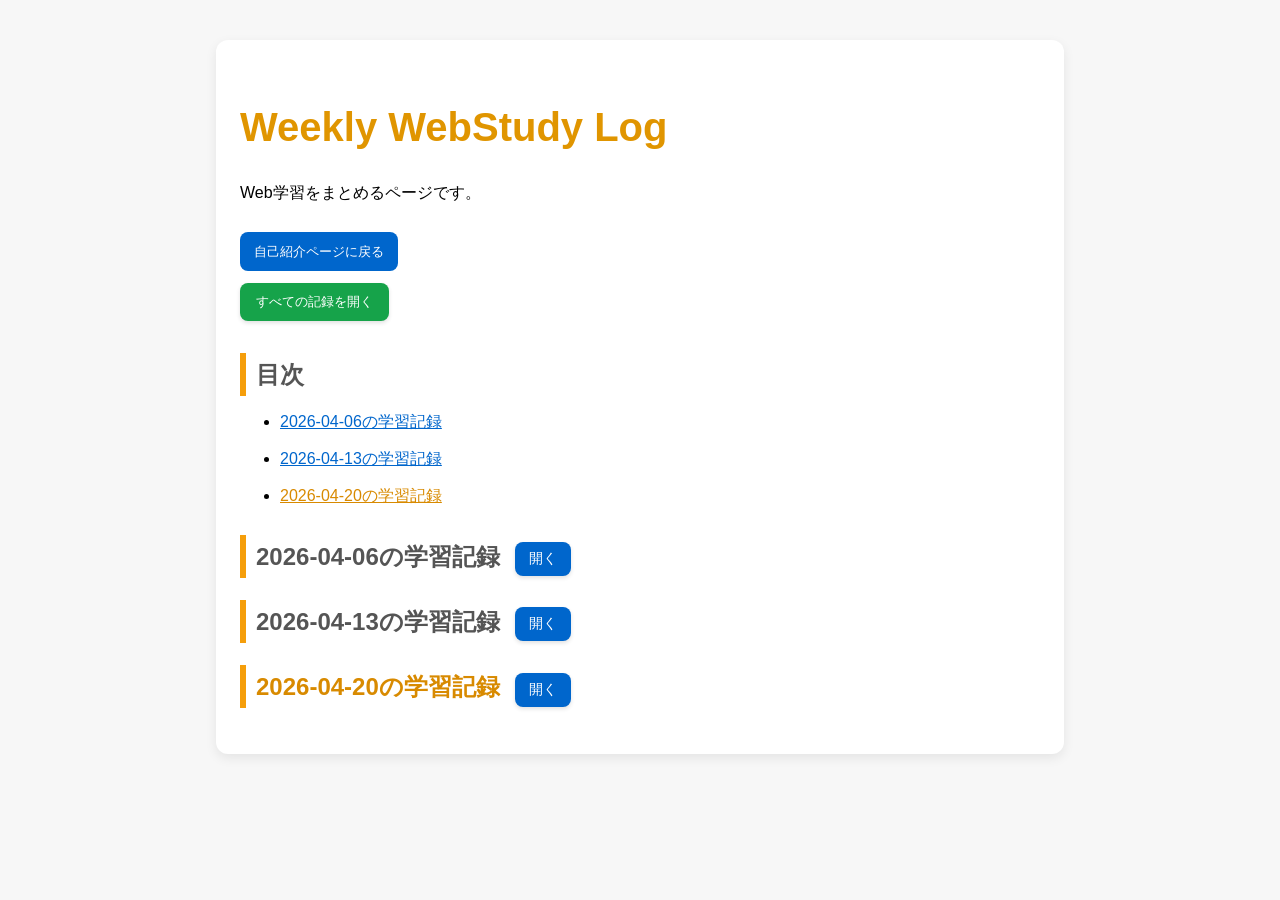
==== learning-log.html @ d1e1ed58 "学習記録のHTML生成処理を整理" ====
<!DOCTYPE html>
<html lang="ja">
  <head>
    <meta charset="UTF-8" />
    <meta name="viewport" content="width=device-width,initial-scale=1.0" />
    <title>Weekly WebStudy Log</title>
    <link rel="stylesheet" href="style.css" />
  </head>
    <body class="learning-log-page">
      <main class="card">
        <header>
          <h1>Weekly WebStudy Log</h1>
          <p>Web学習をまとめるページです。</p>
          <a class="buttonlink log-link" href="index.html">自己紹介ページに戻る</a>

          <div class="log-controls">
            <button class="action-button action-button-green" id="toggle-all-button">すべての記録を開く</button>
          </div>

          <section class="log-index">
            <h2 class="section-title">目次</h2>
            <div>
              <ul>
                <li><a class="log-index-link" id="index-link-2026-04-06" href="#logSection20260406">2026-04-06の学習記録</a></li>
                <li><a class="log-index-link" id="index-link-2026-04-13" href="#logSection20260413">2026-04-13の学習記録</a></li>
                <li><a class="log-index-link" id="index-link-2026-04-20" href="#logSection20260420">2026-04-20の学習記録</a></li>
              </ul>
            </div>
          </section>
        </header>
      </main>
      <script src="learning-log.js"></script>
    </body>
</html>
---- style.css ----
/*ページ全体の設定*/
  body {
    font-family: sans-serif;
    line-height: 1.8;
    margin: 0;
    padding: 40px 20px;
    background-color: #f7f7f7;    
    font-size: 16px;
  }
  
  /*メインタイトル*/
  h1 {
    color: #e09500;
    margin-bottom: 16px;
    font-size: 40px;
  }

  /*セクション見出し*/
  h2 {
    color: #444444;
    margin-top: 32px;
    margin-bottom: 10px;
    font-size: 24px;
    border-left: 6px solid #f59e0b;
    padding-left: 10px;
  }
  
  h3{
    color: #1f3c88;
    margin-top: 24px;
    margin-bottom: 10px;
    font-size: 20px;
  }

  /*段落*/
  p{
    margin-bottom: 12px;    
  }

  ul{
    margin: 0;
  }

  a {
    color: #0066cc;
  }

  header{
    margin-bottom: 24px;
  }

  footer{
    margin-top: 32px;
    font-size: 14px;
    color: #666;
    text-align: center;
  }

  /*全体を囲むカード*/
  .card{
    background-color: white;
    padding: 24px;
    border-radius: 12px;
    box-shadow: 0 4px 12px rgba(0,0,0,0.08);
    max-width: 800px;
    margin: 0 auto;
  }

  /*プロフィール画像*/
  .profile-image{
    width: 180px;
    border-radius: 12px;
    margin: 0 auto 24px;
    display: block;
  }

  /*画像を縮小*/
 .small-image{
    width: 120px;
  }

  /*画像を非表示*/
  .hidden{
    display: none;
  }
  
  /*画像の枠線*/
  .image-framed{
    border: 4px solid #60a5fa;
    box-shadow: 0 4px 12px rgba(96,165,250,0.3);
  }
  
  /*紹介文エリア*/
  .intro-area{    
    margin-top: 16px;
    padding-top: 8px;
  }
    /*紹介文*/
  #message{
    margin-bottom: 12px;
  }

  /*紹介文の文字色変更*/
  .message-changed{
    color: #1f3c88;
  }

  /*紹介文の強調*/
  .highlight-mode{
    color: #0b57d0;
    background-color: #e8f0fe;
    border: 2px solid #a8c7fa;
    padding:  8px 12px;
    border-radius: 8px;
  }

  /*文字のハイライト*/
  .highlight{
    color: #333333;
  }

  /*一部分だけのマーカー*/
  .marker{
    background-color: #fff3b0;
    color: #1f3c88;
    padding: 0 4px;
    border-radius: 4px;
  }

  /*紹介文切替ボタン*/
  .message-button{
    margin-top: 0;
  }

  /*セクション*/
  section{
    margin-top: 24px;
  }

  /*セクションタイトル*/
  .section-title{
    color: #555;
    margin-bottom: 12px;
  }

  /*セクションボックス*/
  .section-box{
    background-color: #f2f6ff;
    padding: 16px;
    border-radius: 10px;
    margin-bottom: 10px;
  }

  .section-box ul{
    margin: 0;
    padding-left: 20px;
  }

  .section-box li{
    margin-bottom: 6px;
  }

  .section-box li:last-child{
    margin-bottom: 0;
  }
  .section-box p{
    margin: 0;
  }

  /*ボックスの強調*/
  .box-emphasis{
    border: 2px solid #93c5fd;
    box-shadow: 0 4px 12px rgba(59, 130, 246, 0.2);
  }

  /*ボタンをまとめるグループ*/
  .button-group{
    display: flex;
    flex-wrap: wrap;
    justify-content: flex-start;
    align-items: center;
    row-gap: 16px;
    column-gap: 12px;
    margin: 20px 0 24px;
  }

  /*ボタンの基本デザイン*/
  .action-button{
    background-color: #0066cc;
    color: white;
    border: none;
    padding: 10px 16px;
    border-radius: 8px;
    cursor: pointer;
    margin: 0;
    transition: all 0.2s ease;
    box-shadow: 0 2px 4px rgba(0,0,0,0.12);
  }

  /*アクションボタンのマウスホバー*/
  .action-button:hover{
    background-color: #005bb0;
    transform: translateY(-2px);
    box-shadow: 0 6px 14px rgba(0, 0, 0, 0.2);
  }
  
  /*ボタンがクリックされた時*/
  .action-button:active{
    transform: translateY(1px);
  }

  /*緑のボタン*/
  .action-button-green{
    background-color: #16a34a;
  }
  
  .action-button-green:hover{
    background-color: #15803d;
  }
  
  /*紫のボタン*/
  .action-button-purple{
    background-color: #7c3aed;
  }

  .action-button-purple:hover{
    background-color: #6d28d9;
  }

  .active-button{
    background-color: #0b57d0;
    box-shadow: 0 0 0 3px #cfe2ff;
  }

    /*ボタン風リンク*/
  .buttonlink{
    display: inline-block;
    background-color: #0066cc;
    color: white;
    text-decoration: none;
    padding: 10px 16px;
    border-radius: 12px;
    margin-bottom: 20px;
  }
  
  /*リンクボタンのマウスホバー*/
  .buttonlink:hover{
    background-color: #004c99;
  }

  /*学習ログリンク*/
  .log-link{
    display: inline-block;
    margin-top: 12px;
    margin-bottom: 0;
    padding: 8px 14px;
    border-radius: 8px;
    font-size: 13px;  
  }

  /*学習ログリンクのマウスホバー*/
  .log-link:hover{
    background-color: #004c99;
    transform: translateY(-2px);
    box-shadow: 0 6px 14px rgba(0, 0, 0, 0.2);
  }

  /*ダークモード*/
  .dark-mode{
        background-color: #334155;
        color: #f8fafc;
    }

  .dark-mode h1,
  .dark-mode h2,
  .dark-mode p,
  .dark-mode li{
    color: #f8fafc;
  } 

  .dark-mode #intro-text,
  .dark-mode #message{
      color: #f5f7ff;
  }

  .dark-mode #message.message-changed{
    color: #f5f7ff;
  }  

  .dark-mode .highlight-mode{
    color: #f8fafc;
    background-color: #1e3a5f;
    border: 2px solid #60affa;
  }

  .dark-mode .section-box{
    background-color: #334155;
  }

  .dark-mode .buttonlink{
    background-color: #3b82f6;
  }

  .dark-mode footer p{
    color: #f8fafc;
  }

  /*学習ログのヘッダー*/
  .log-header{
    display: flex;
    align-items: center;
    gap: 15px;
    margin-bottom: 8px;
  }

    /*学習ログのセクション*/
  .log-entry{
    margin-top: 16px;
    margin-bottom: 16px;
  }

  .log-entry .section-title{
    margin-top: 0px;
    margin-bottom: 6px;
  }

  /*学習ログの目次設定*/
  .log-index a{
    font-size: 16px;
  }

  .log-index li{
    margin-bottom: 8px;
  }

  /*学習記録の開閉*/
  .log-controls{
    display: flex;
    gap: 12px;
    margin-top: 12px;
    flex-wrap: wrap;
  }

  .log-toggle-button{
    padding: 8px 14px;
    font-size: 14px;
  }

  /*最新記録のタイトル強調*/
  .latest-log .section-title{
    color: #d88a00;
   }

   /*最新記録の強調*/
  .latest-log .section-box{
    border: 2px solid #93c5fd;
  }

  /*最新目次を強調*/
  .latest-log-link{
    color: #d88a00;
  }

    /*スマホ表示の設定*/
  @media (max-width: 600px){
    body {
      padding: 20px 12px;
    }

    .card {
      padding: 20px 16px;
    }

    h1 {
      font-size: 32px;
      margin-top: 0;
      margin-bottom: 12px;
    }
    
    .profile-image{
      width: 160px;
      margin: 0 auto 20px;
    }

    .profile-image.small-image{
      width: 120px;
    }

    /*スマホではボタンを1列表示にする*/
    .button-group{
      flex-direction: column;
      align-items: stretch;
    }

    .button-group .action-button{
      width: 85%;
      margin-left: auto;
      margin-right: auto;      
    }
    
    /*紹介文のサイズ*/
    #intro-text,
    #message{
      font-size: 14px;
      line-height: 1.6;      
    }

    /**紹介文の下の余白*/
    #message{
     margin-bottom: 10px;
    }

    .message-button{
      padding: 8px 14px;
      font-size: 15px;
    }

    .intro-area{
      margin-top: 12px;
      padding-top: 4px;
    }

    /*最初のセクションを少し下げる*/
    section:first-of-type{
      margin-top: 32px;
    }

    /*学習ログの設定*/
    .learning-log-page h1{
      font-size: 28px;      
    }

    .learning-log-page .section-title{
      font-size: 18px;
    }

    .learning-log-page .log-toggle-button{
      padding: 6px 12px;
      font-size: 13px;
    }
  }
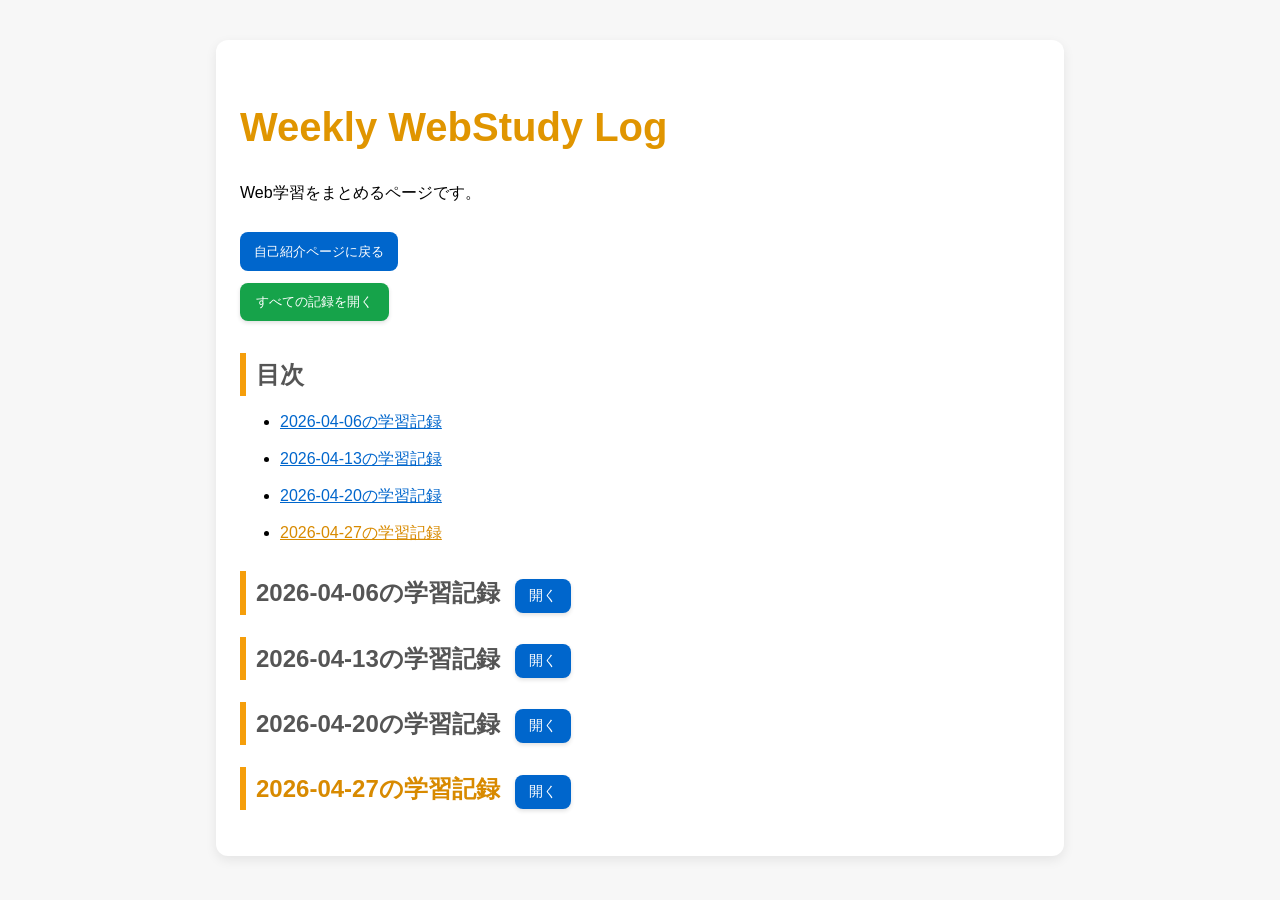
==== commit 6fbde062: "4週目の学習記録を追加・setupIndexLinkの修正" ====
--- a/learning-log.html
+++ b/learning-log.html
@@ -24,6 +24,7 @@
                 <li><a class="log-index-link" id="index-link-2026-04-06" href="#logSection20260406">2026-04-06の学習記録</a></li>
                 <li><a class="log-index-link" id="index-link-2026-04-13" href="#logSection20260413">2026-04-13の学習記録</a></li>
                 <li><a class="log-index-link" id="index-link-2026-04-20" href="#logSection20260420">2026-04-20の学習記録</a></li>
+                <li><a class="log-index-link" id="index-link-2026-04-27" href="#logSection20260427">2026-04-27の学習記録</a></li>
               </ul>
             </div>
           </section>
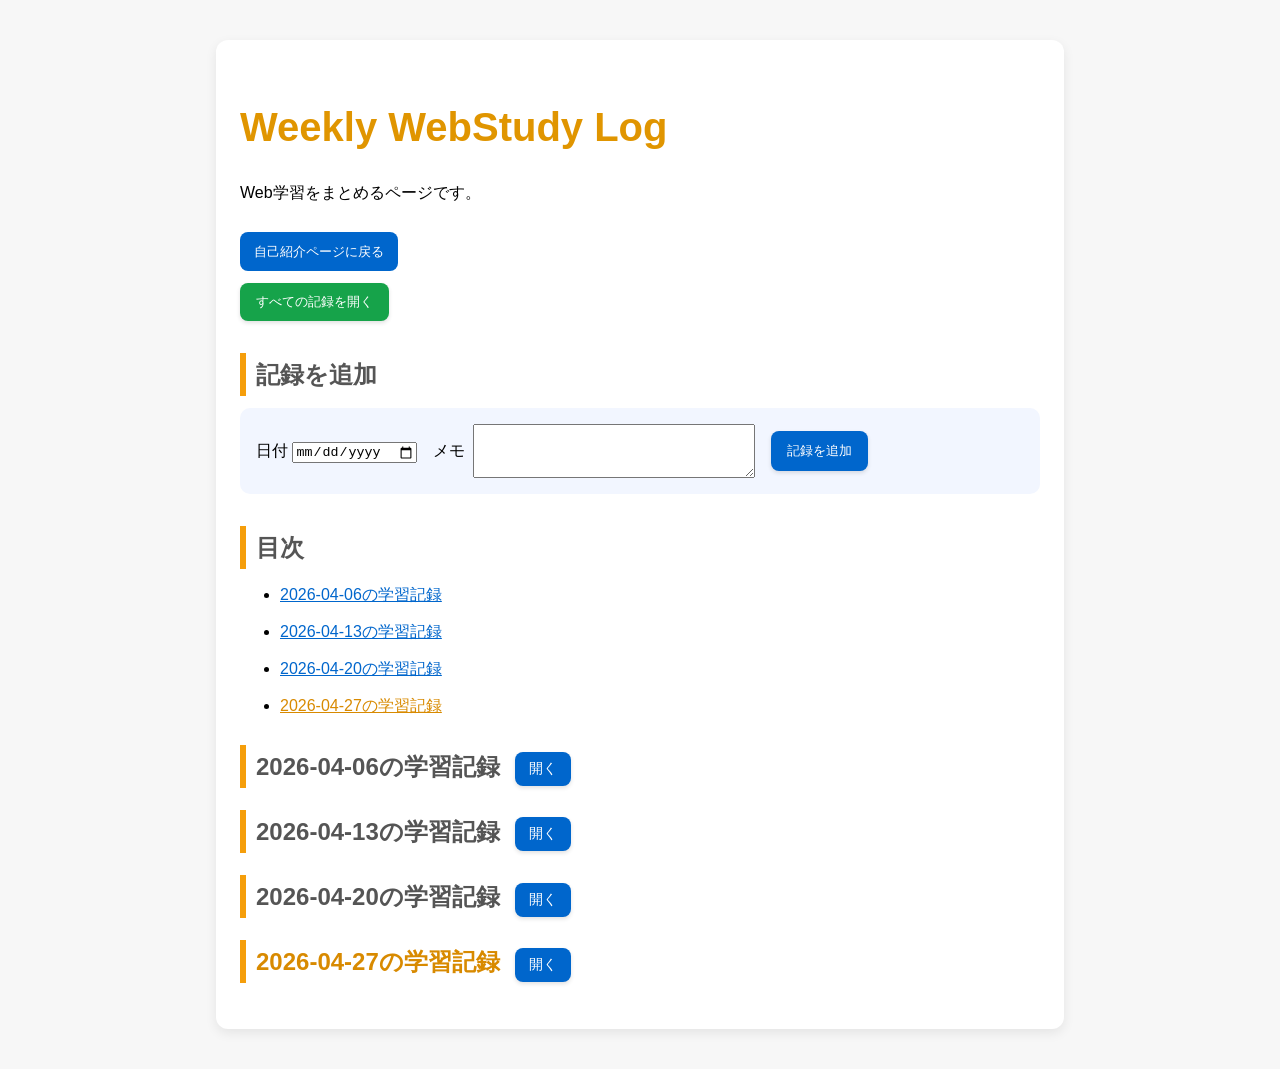
==== commit 8a30e82e: "学習記録入力フォームの作成" ====
--- a/learning-log.html
+++ b/learning-log.html
@@ -16,20 +16,35 @@
           <div class="log-controls">
             <button class="action-button action-button-green" id="toggle-all-button">すべての記録を開く</button>
           </div>
+          
+          <section class="log-form-section">
+            <h2 class="section-title">記録を追加</h2>
+            <div class="section-box">
+              <div class="log-form">
+                <label id="form-field">
+                  日付
+                  <input type="date" id="log-date">
+                </label>
+              
+                <label class="form-field form-field-memo">
+                  メモ
+                  <textarea id="log-memo"></textarea>
+                </label>
+              <button class="action-button add-log-button" id="add-log-button">記録を追加</button>
+            </div>
+              </div>
+          </section>
 
           <section class="log-index">
             <h2 class="section-title">目次</h2>
             <div>
-              <ul>
-                <li><a class="log-index-link" id="index-link-2026-04-06" href="#logSection20260406">2026-04-06の学習記録</a></li>
-                <li><a class="log-index-link" id="index-link-2026-04-13" href="#logSection20260413">2026-04-13の学習記録</a></li>
-                <li><a class="log-index-link" id="index-link-2026-04-20" href="#logSection20260420">2026-04-20の学習記録</a></li>
-                <li><a class="log-index-link" id="index-link-2026-04-27" href="#logSection20260427">2026-04-27の学習記録</a></li>
+              <ul ul id="logIndexList">
               </ul>
             </div>
           </section>
         </header>
       </main>
+      <script src="logs-data.js"></script>
       <script src="learning-log.js"></script>
     </body>
 </html>
--- a/style.css
+++ b/style.css
@@ -438,6 +438,60 @@
       padding: 6px 12px;
       font-size: 13px;
     }
-  }
+    
+    .log-form {
+      flex-direction: column;
+      align-items: stretch;
+    }
+  
+    .form-field {
+      flex-direction: column;
+      align-items: flex-start;
+    }
+  
+    .form-field input,
+    .form-field textarea {
+      width: 100%;
+      box-sizing: border-box;
+    }
+  }
+
+  /* 学習記録追加フォーム */
+.log-form {
+  display: flex;
+  align-items: center;
+  gap: 16px;
+  flex-wrap: wrap;
+}
+
+/* 入力項目 */
+.form-field {
+  display: flex;
+  align-items: center;
+  gap: 8px;
+}
+
+/* 日付入力欄 */
+.form-field input {
+  height: 40px;
+  padding: 6px 10px;
+  font-size: 16px;
+}
+
+/* メモ入力欄 */
+.form-field textarea {
+  height: 40px;
+  min-height: 40px;
+  width: 260px;
+  padding: 6px 10px;
+  font-size: 16px;
+  resize: vertical;
+}
+
+/* 記録追加ボタン */
+.add-log-button {
+  height: 40px;
+  padding: 8px 16px;
+}
 
  
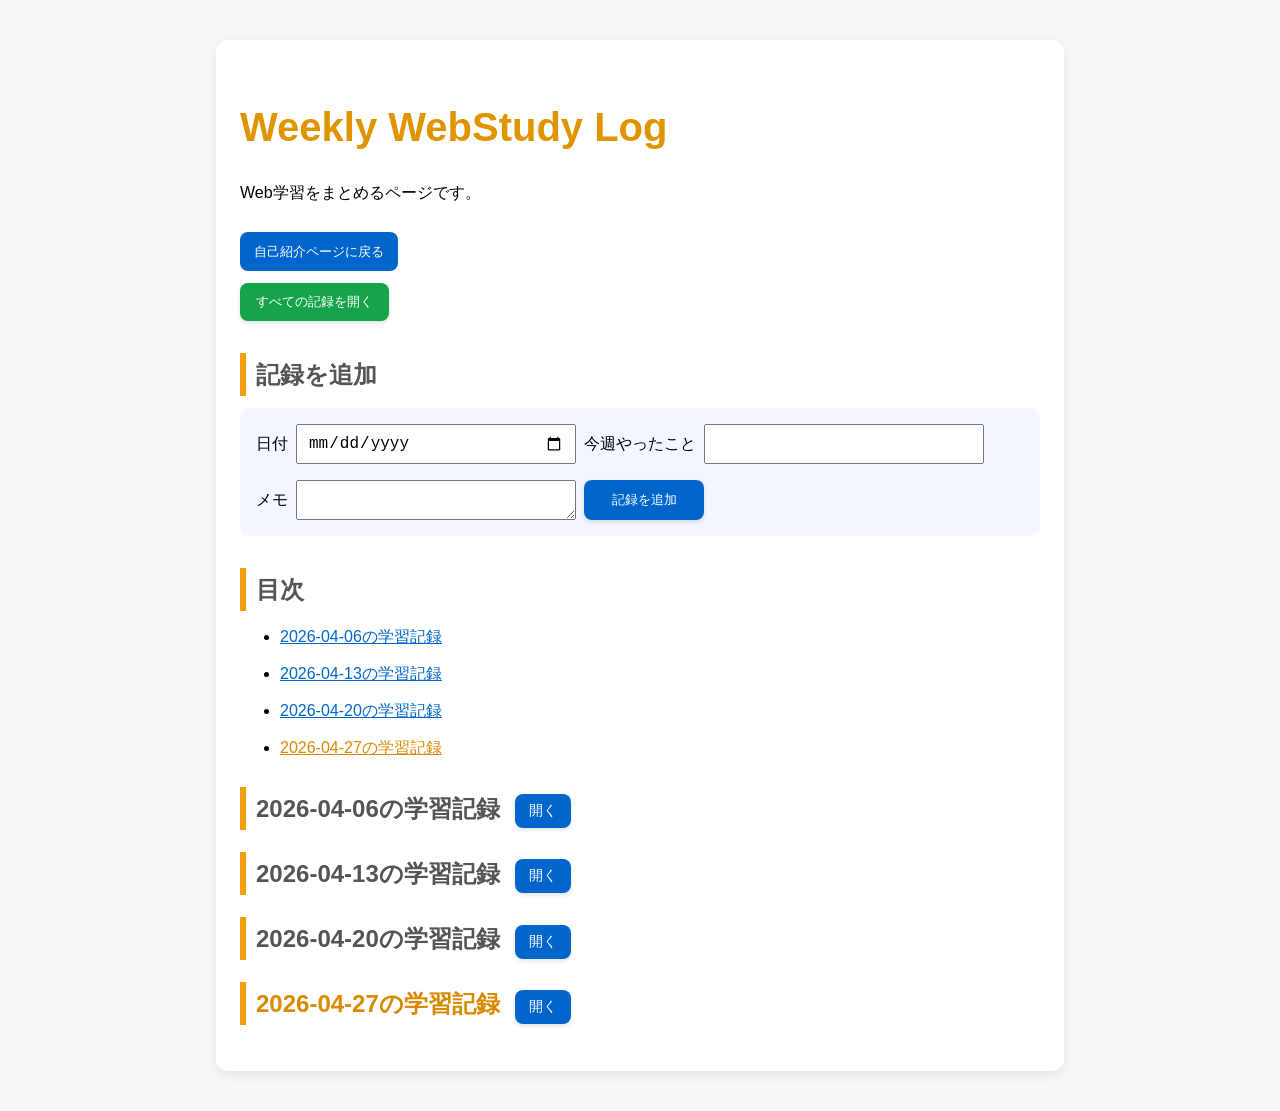
==== commit 8df17e1c: "学習記録フォームのレイアウトを調整(今週やったことを追加)" ====
--- a/learning-log.html
+++ b/learning-log.html
@@ -21,24 +21,34 @@
             <h2 class="section-title">記録を追加</h2>
             <div class="section-box">
               <div class="log-form">
-                <label id="form-field">
-                  日付
-                  <input type="date" id="log-date">
-                </label>
-              
-                <label class="form-field form-field-memo">
-                  メモ
-                  <textarea id="log-memo"></textarea>
-                </label>
-              <button class="action-button add-log-button" id="add-log-button">記録を追加</button>
+                <div class="form-row">
+                  <label class="form-field">
+                    <span>日付</span>
+                    <input type="date" id="log-date">
+                  </label>
+                  
+                  <label class="form-field">
+                    <span>今週やったこと</span>
+                    <input type="text" id="log-done">
+                  </label>
+                </div>
+
+                <div class="form-row">
+                  <label class="form-field form-field-memo">
+                    <span>メモ</span>
+                    <textarea id="log-memo"></textarea>
+                  </label>
+
+                  <button class="action-button add-log-button" id="add-log-button">記録を追加</button>
+                </div>              
+              </div>
             </div>
-              </div>
           </section>
 
           <section class="log-index">
             <h2 class="section-title">目次</h2>
             <div>
-              <ul ul id="logIndexList">
+              <ul id="logIndexList">
               </ul>
             </div>
           </section>
--- a/style.css
+++ b/style.css
@@ -439,59 +439,91 @@
       font-size: 13px;
     }
     
+    /*学習ログの入力フォーム*/
     .log-form {
       flex-direction: column;
       align-items: stretch;
     }
+
+    .form-row {
+      flex-direction: column;
+      align-items: stretch;
+    }
   
     .form-field {
+      width: 100%;
       flex-direction: column;
-      align-items: flex-start;
-    }
-  
+      align-items: stretch;
+    }
+
     .form-field input,
-    .form-field textarea {
+    .form-field textarea,
+    .add-log-button{
       width: 100%;
       box-sizing: border-box;
     }
+    
+    .form-field-memo {
+      width: 100%;
+    }
+
+    .form-field-memo textarea {    
+      width: 100%;
+      box-sizing: border-box;
+    }
   }
 
   /* 学習記録追加フォーム */
-.log-form {
-  display: flex;
-  align-items: center;
-  gap: 16px;
-  flex-wrap: wrap;
-}
-
-/* 入力項目 */
-.form-field {
-  display: flex;
-  align-items: center;
-  gap: 8px;
-}
-
-/* 日付入力欄 */
-.form-field input {
-  height: 40px;
-  padding: 6px 10px;
-  font-size: 16px;
-}
-
-/* メモ入力欄 */
-.form-field textarea {
-  height: 40px;
-  min-height: 40px;
-  width: 260px;
-  padding: 6px 10px;
-  font-size: 16px;
-  resize: vertical;
-}
-
-/* 記録追加ボタン */
-.add-log-button {
-  height: 40px;
-  padding: 8px 16px;
-}
+  .log-form {
+    display: flex;
+    flex-direction: column;
+    gap: 16px;
+  }
+  
+  .form-row {
+    display: flex;
+    align-items: center;
+    gap: 8px;
+  }
+  
+  /* 入力項目 */
+  .form-field {
+    display: flex;
+    align-items: center;
+    gap: 8px;
+  }
+
+  .form-field span {
+    width: auto;
+    flex-shrink: 0;
+  }
+
+  .form-field label,
+  .form-field {
+    font-size: 16px;
+  }
+  
+  /* 日付入力欄 */
+  .form-field input,
+  .form-field textarea {
+    width: 280px;
+    height: 40px;
+    padding: 6px 10px;
+    font-size: 16px;
+    box-sizing: border-box;
+  }
+  
+  /* メモ入力欄 */
+  .form-field-memo textarea {    
+    width: 280px;
+    box-sizing: border-box;
+  }
+  
+  /* 記録追加ボタン */
+  .add-log-button {
+    width: 120px;
+    height: 40px;
+    padding: 8px 16px;
+  }
 
  
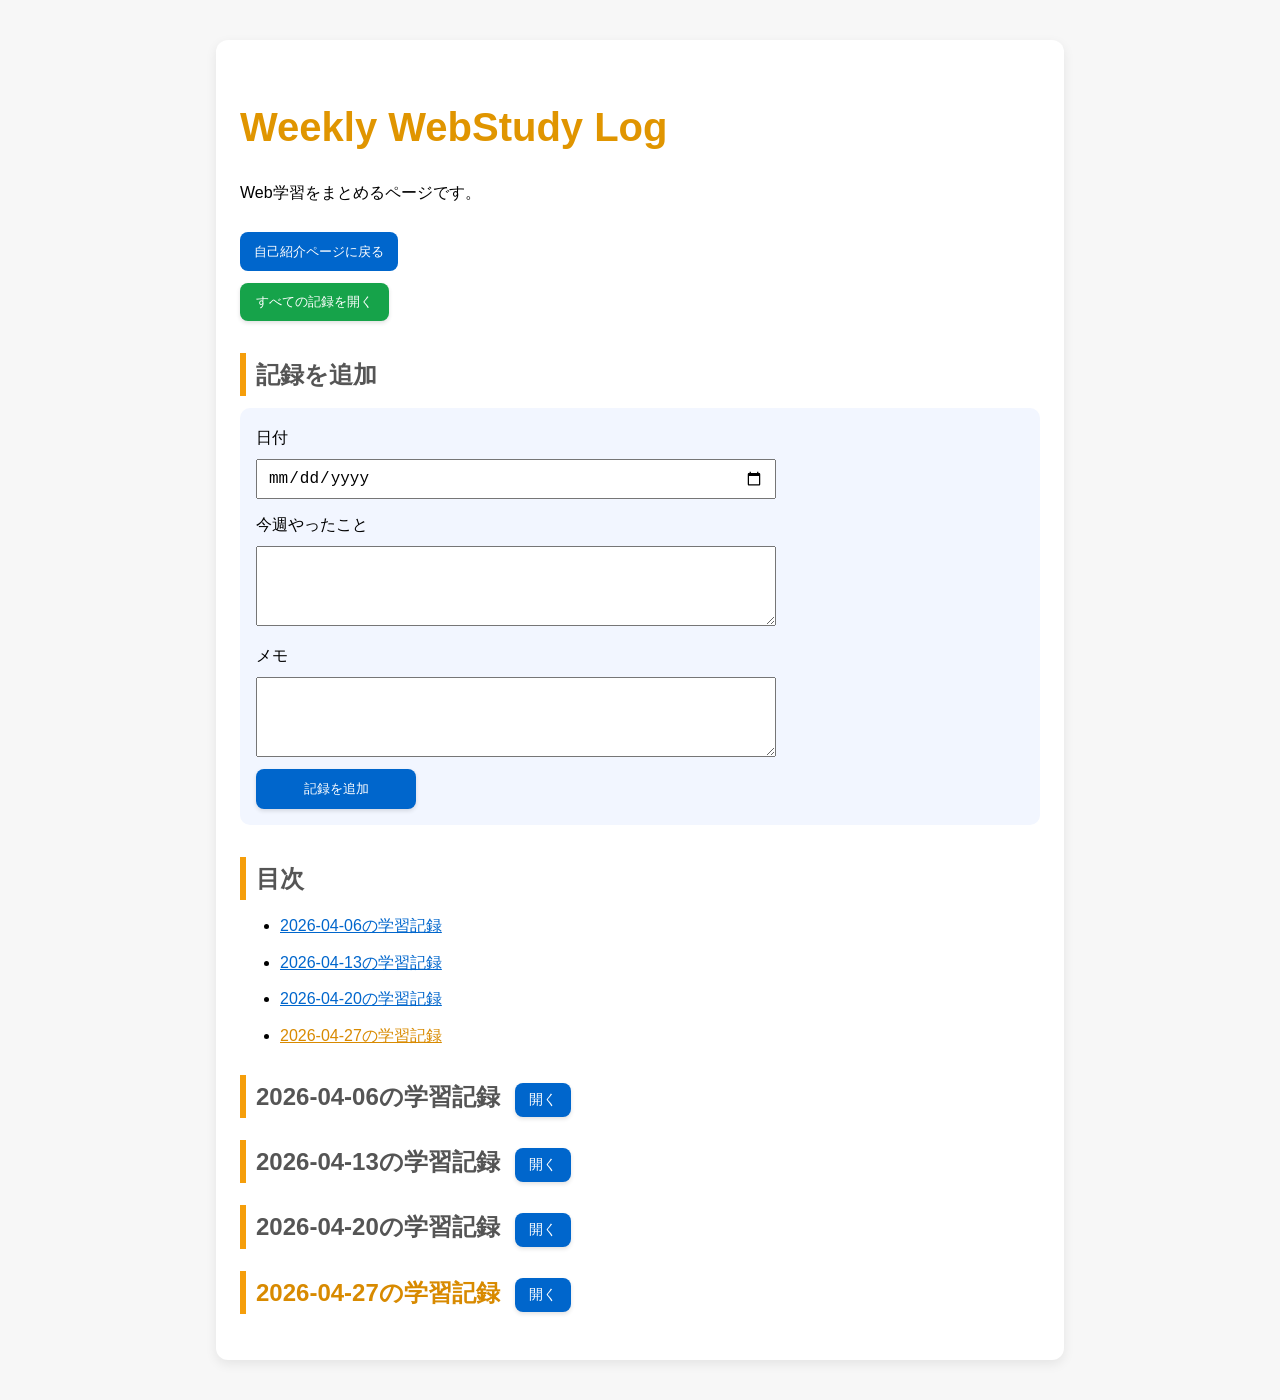
==== commit 13b46733: "学習記録フォームの入力欄レイアウトを調整" ====
--- a/learning-log.html
+++ b/learning-log.html
@@ -27,9 +27,9 @@
                     <input type="date" id="log-date">
                   </label>
                   
-                  <label class="form-field">
+                  <label class="form-field form-field-done">
                     <span>今週やったこと</span>
-                    <input type="text" id="log-done">
+                    <textarea id="log-done"></textarea>
                   </label>
                 </div>
 
--- a/style.css
+++ b/style.css
@@ -482,15 +482,17 @@
   
   .form-row {
     display: flex;
-    align-items: center;
-    gap: 8px;
+    flex-direction: column;
+    align-items: stretch;
+    gap: 12px;
   }
   
   /* 入力項目 */
   .form-field {
     display: flex;
-    align-items: center;
-    gap: 8px;
+    flex-direction: column;
+    align-items: flex-start;
+    gap: 6px;
   }
 
   .form-field span {
@@ -506,7 +508,8 @@
   /* 日付入力欄 */
   .form-field input,
   .form-field textarea {
-    width: 280px;
+    width: 100%;
+    max-width: 520px;
     height: 40px;
     padding: 6px 10px;
     font-size: 16px;
@@ -514,14 +517,15 @@
   }
   
   /* メモ入力欄 */
-  .form-field-memo textarea {    
-    width: 280px;
+  .form-field-memo textarea,
+  .form-field-done textarea {    
+    height: 80px;
     box-sizing: border-box;
   }
-  
+
   /* 記録追加ボタン */
   .add-log-button {
-    width: 120px;
+    width: 160px;
     height: 40px;
     padding: 8px 16px;
   }
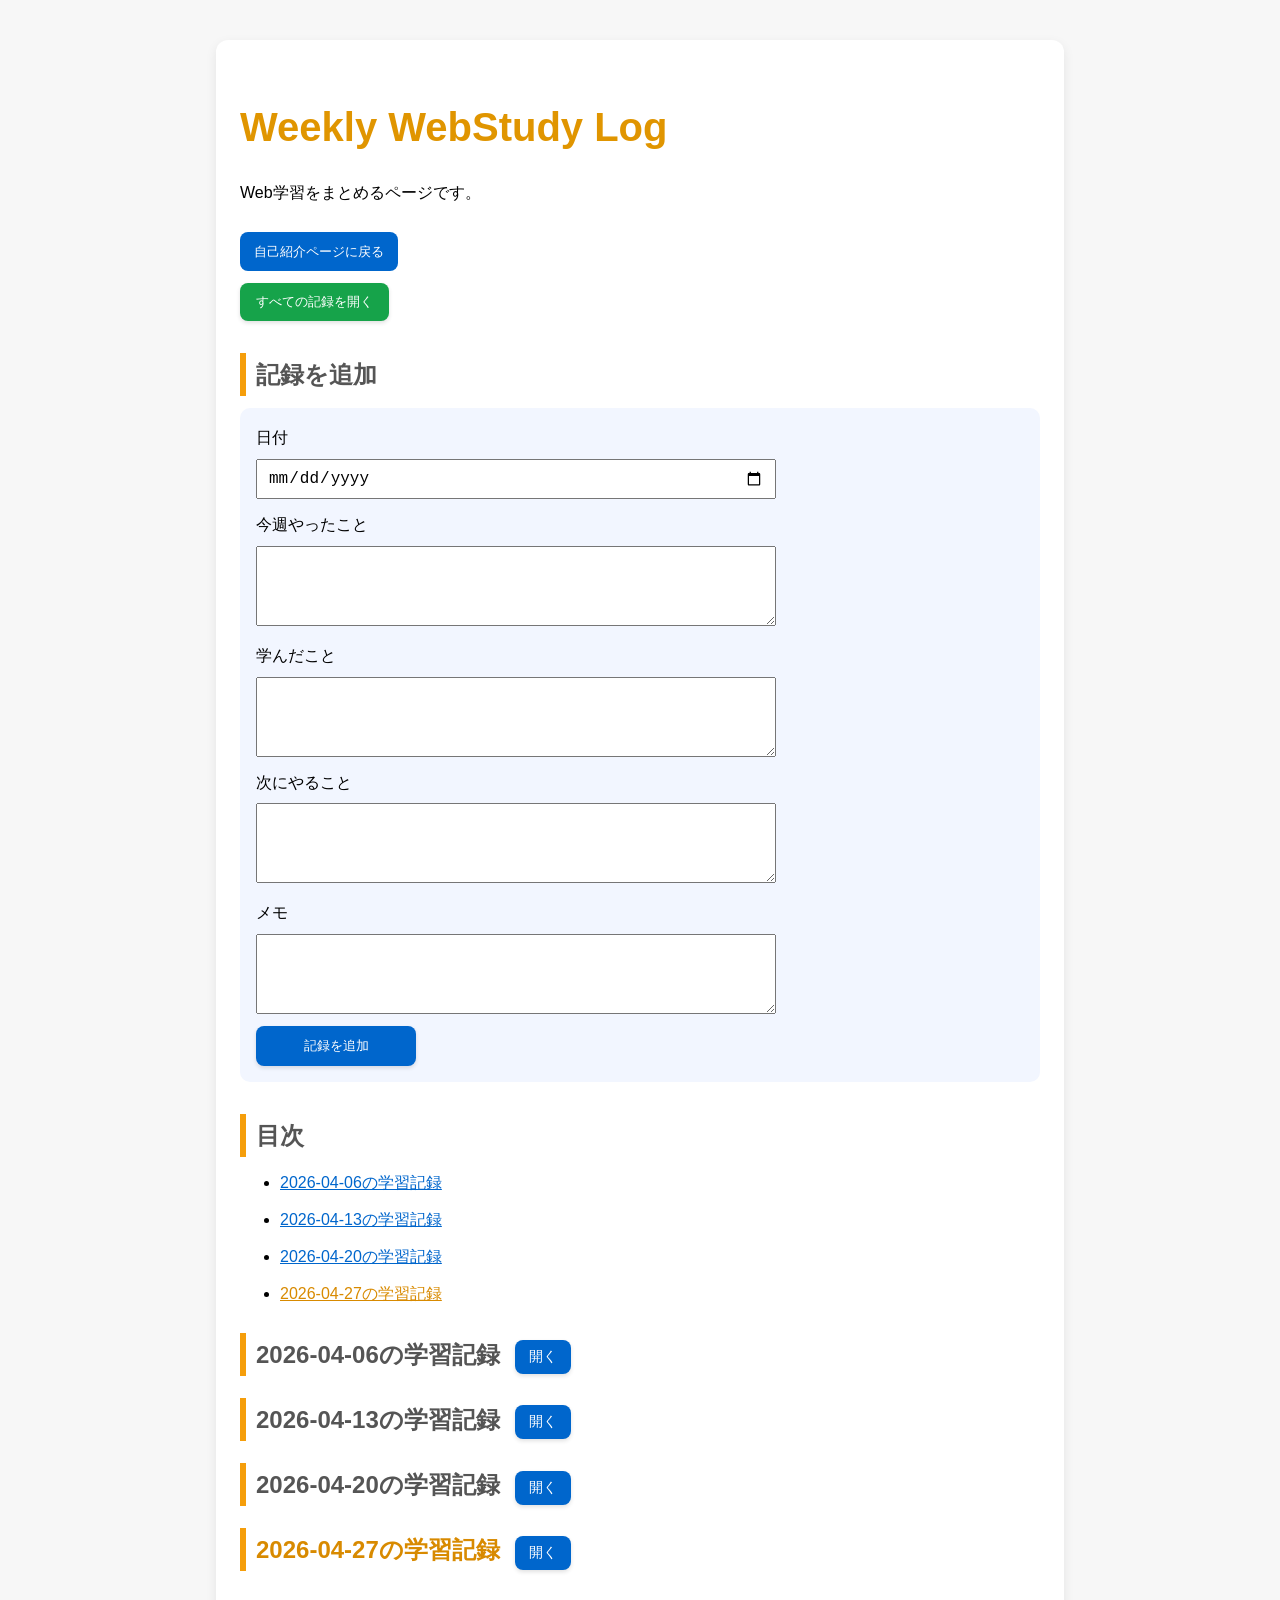
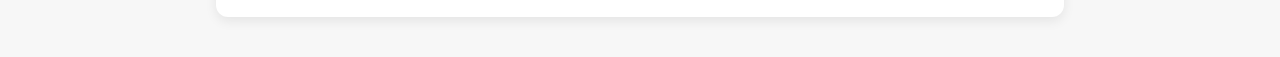
==== commit 43c2b481: "学習記録フォームに今週やったことと次にやることの入力欄を追加" ====
--- a/learning-log.html
+++ b/learning-log.html
@@ -34,6 +34,18 @@
                 </div>
 
                 <div class="form-row">
+                  <label class="form-field form-field-learned">
+                    <span>学んだこと</span>
+                    <textarea id="log-learned"></textarea>
+                  </label>
+                  
+                  <label class="form-field form-field-next">
+                    <span>次にやること</span>
+                    <textarea id="log-next"></textarea>
+                  </label>                  
+                </div>
+
+                <div class="form-row">
                   <label class="form-field form-field-memo">
                     <span>メモ</span>
                     <textarea id="log-memo"></textarea>
--- a/style.css
+++ b/style.css
@@ -518,7 +518,9 @@
   
   /* メモ入力欄 */
   .form-field-memo textarea,
-  .form-field-done textarea {    
+  .form-field-done textarea,
+  .form-field-learned textarea,
+  .form-field-next textarea {    
     height: 80px;
     box-sizing: border-box;
   }
